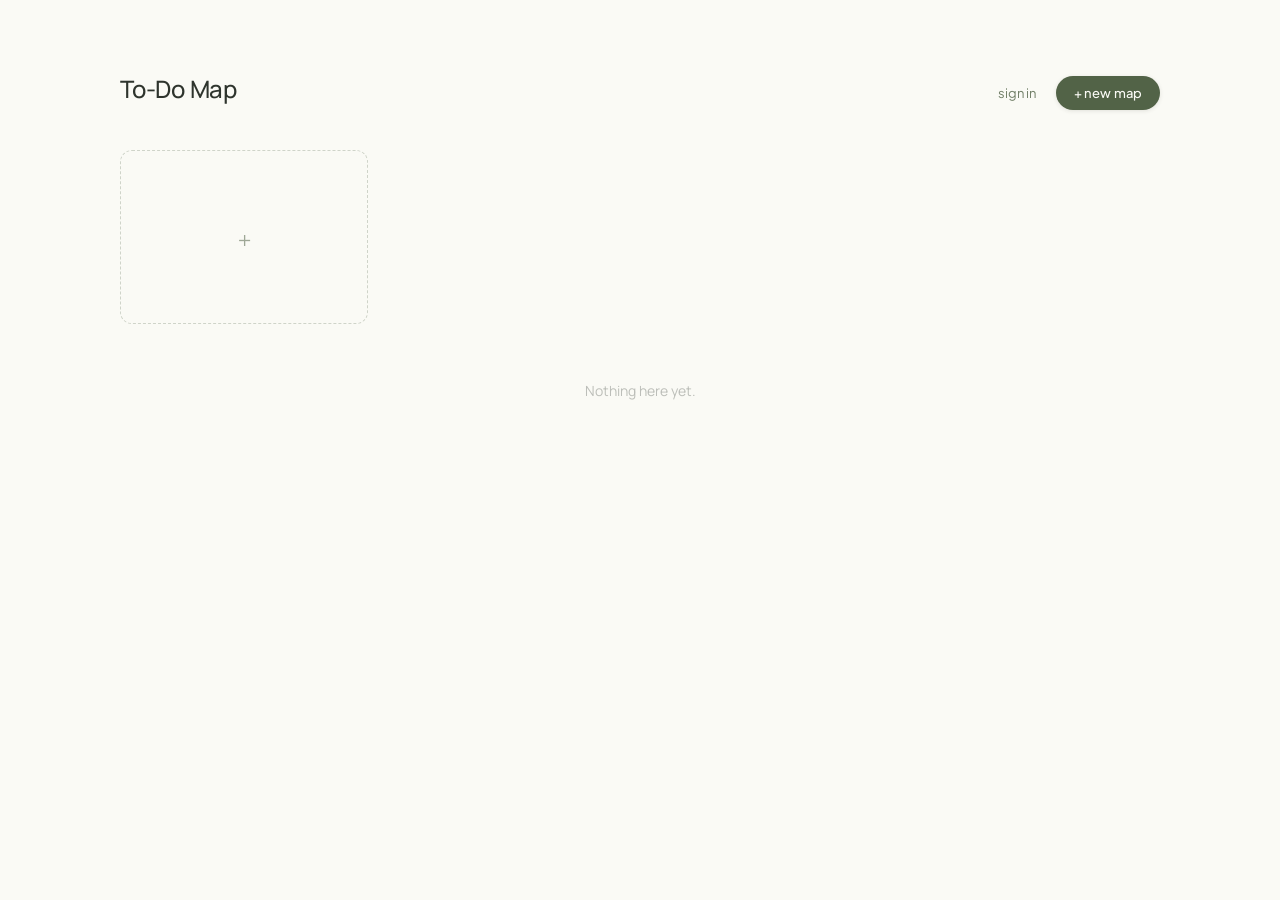
==== home/index.html @ ec62e2a8 "Add multi-map home screen with Supabase sync and email sign-in - New /home/ page: all maps as cards " ====
<!DOCTYPE html>
<html lang="en">
<head>
<meta charset="UTF-8">
<meta name="viewport" content="width=device-width, initial-scale=1.0">
<title>To-Do Map</title>
<meta property="og:title" content="To-Do Map | Sort your tasks, clear your mind.">
<meta property="og:description" content="All your maps in one place. Sort tasks by urgency and importance, or impact and effort.">
<meta property="og:image" content="https://todomap.live/preview.png">
<meta property="og:url" content="https://todomap.live/home/">
<meta property="og:type" content="website">
<link rel="preconnect" href="https://fonts.googleapis.com">
<link rel="preconnect" href="https://fonts.gstatic.com" crossorigin>
<link href="https://fonts.googleapis.com/css2?family=Manrope:wght@400;500;600&family=Plus+Jakarta+Sans:wght@400;500&display=swap" rel="stylesheet">
<style>
*, *::before, *::after { box-sizing: border-box; margin: 0; padding: 0; }

.sr-only {
  position: absolute;
  width: 1px;
  height: 1px;
  overflow: hidden;
  clip: rect(0,0,0,0);
  white-space: nowrap;
}

:root {
  --canvas-bg: #fafaf5;
  --card-bg: #ffffff;
  --text: #2e342d;
  --text-dim: rgba(46, 52, 45, 0.58);
  --text-muted: rgba(46, 52, 45, 0.3);
  --text-ghost: rgba(46, 52, 45, 0.2);
  --sage: #526347;
  --sage-08: rgba(82, 99, 71, 0.08);
  --sage-15: rgba(82, 99, 71, 0.15);
  --sage-20: rgba(82, 99, 71, 0.20);
  --sage-25: rgba(82, 99, 71, 0.25);
  --sage-45: rgba(82, 99, 71, 0.55);
  --sage-interactive: rgba(82, 99, 71, 0.82);
  --sage-label: rgba(82, 99, 71, 0.68);
  --card-shadow: 0 1px 4px rgba(46, 52, 45, 0.05);
  --card-shadow-lift: 0 8px 24px rgba(46, 52, 45, 0.16);
  --radius: 12px;
  --font-display: 'Manrope', sans-serif;
  --font-body: 'Plus Jakarta Sans', sans-serif;
}

html, body {
  min-height: 100%;
  background: var(--canvas-bg);
  color: var(--text);
  font-family: var(--font-body);
  -webkit-font-smoothing: antialiased;
}

button { font: inherit; color: inherit; }

/* ── Page layout ── */
.home {
  width: min(1040px, 100% - 96px);
  margin: 0 auto;
  padding: 72px 0 96px;
}

.home-header {
  display: flex;
  align-items: baseline;
  justify-content: space-between;
  margin-bottom: 40px;
}

.home-header h1 {
  font-family: var(--font-display);
  font-size: 24px;
  font-weight: 500;
  letter-spacing: -0.01em;
  color: var(--text);
}

.new-map-btn {
  border: none;
  background: var(--sage);
  color: var(--canvas-bg);
  font-family: var(--font-body);
  font-size: 13px;
  font-weight: 500;
  letter-spacing: 0.01em;
  padding: 9px 18px;
  border-radius: 999px;
  cursor: pointer;
  box-shadow: 0 1px 4px rgba(46, 52, 45, 0.12);
  transition: background 150ms, box-shadow 150ms;
}
.new-map-btn:hover {
  background: #42513a;
  box-shadow: 0 4px 12px rgba(46, 52, 45, 0.18);
}
.new-map-btn:focus-visible {
  outline: 2px solid var(--sage);
  outline-offset: 4px;
}

/* ── Card grid ── */
.maps-grid {
  display: grid;
  grid-template-columns: repeat(auto-fill, minmax(240px, 1fr));
  gap: 16px;
}

@keyframes cardSlideIn {
  from { opacity: 0; transform: translateY(-8px); }
  to   { opacity: 1; transform: translateY(0); }
}

.map-card {
  position: relative;
  background: var(--card-bg);
  border-radius: var(--radius);
  box-shadow: var(--card-shadow);
  transition: box-shadow 180ms ease;
}
/* Only cards appearing for the first time animate in — re-renders (menu
   toggles, renames) rebuild the grid and must not replay the entrance. */
.map-card.is-new {
  animation: cardSlideIn 200ms ease-out both;
}
.map-card:hover {
  box-shadow: var(--card-shadow-lift);
}

/* Thumbnail */
.map-thumb {
  cursor: pointer;
  position: relative;
  height: 110px;
  margin: 10px 10px 0;
  border-radius: 8px;
  background: var(--canvas-bg);
  overflow: hidden;
}
.map-thumb .axis-v {
  position: absolute;
  left: 50%;
  top: 14%;
  bottom: 14%;
  width: 1px;
  background: var(--sage-20);
}
.map-thumb .axis-h {
  position: absolute;
  top: 50%;
  left: 9%;
  right: 9%;
  height: 1px;
  background: var(--sage-20);
}
.map-thumb .mini-card {
  position: absolute;
  height: 9px;
  border-radius: 3px;
  background: var(--card-bg);
  box-shadow: 0 1px 3px rgba(46, 52, 45, 0.10);
}
.map-thumb .mini-card.done { opacity: 0.4; }
.map-kind-tag {
  position: absolute;
  top: 8px;
  right: 8px;
  font-family: var(--font-display);
  font-size: 10px;
  font-weight: 600;
  letter-spacing: 0.03em;
  color: var(--sage-label);
  background: var(--card-bg);
  border-radius: 999px;
  padding: 3px 8px;
  box-shadow: 0 1px 3px rgba(46, 52, 45, 0.08);
}

/* Title row */
.map-title-row {
  display: flex;
  align-items: flex-start;
  gap: 8px;
  padding: 12px 16px 14px;
}
.map-title {
  flex: 1;
  min-width: 0;
  font-size: 14px;
  font-weight: 500;
  color: var(--text);
  cursor: pointer;
  line-height: 1.4;
  overflow-wrap: break-word;
}
.map-rename-input {
  flex: 1;
  min-width: 0;
  font-family: var(--font-body);
  font-size: 14px;
  font-weight: 500;
  color: var(--text);
  border: none;
  border-bottom: 1px solid var(--sage-15);
  background: transparent;
  padding: 2px 0;
  outline: none;
  caret-color: var(--sage);
}
.map-count {
  flex: none;
  font-family: var(--font-display);
  font-size: 11px;
  color: var(--text-muted);
  line-height: 19.6px;
}
.map-menu-btn {
  border: none;
  background: none;
  color: var(--sage-25);
  font-size: 15px;
  line-height: 19.6px;
  padding: 0 6px;
  border-radius: 4px;
  cursor: pointer;
  flex: none;
  transition: color 150ms;
}
.map-menu-btn:hover { color: var(--sage); }

/* ⋯ dropdown menu */
.map-menu {
  position: absolute;
  bottom: 44px;
  right: 12px;
  z-index: 10;
  background: var(--card-bg);
  border-radius: var(--radius);
  box-shadow: var(--card-shadow-lift);
  padding: 6px;
  display: flex;
  flex-direction: column;
  min-width: 130px;
}
.map-menu button {
  text-align: left;
  border: none;
  background: none;
  font-family: var(--font-body);
  font-size: 13px;
  padding: 8px 10px;
  border-radius: 8px;
  cursor: pointer;
  color: var(--sage-interactive);
}
.map-menu button:hover {
  background: var(--sage-08);
  color: var(--sage);
}
.map-menu button.menu-delete { color: var(--text-dim); }
.map-menu button.menu-delete:hover {
  background: rgba(46, 52, 45, 0.06);
  color: var(--text);
}

/* New-map tile */
.new-map-tile {
  min-height: 174px;
  border: 1px dashed var(--sage-25);
  border-radius: var(--radius);
  background: none;
  display: flex;
  align-items: center;
  justify-content: center;
  cursor: pointer;
  color: var(--sage-45);
  transition: color 150ms, border-color 150ms;
}
.new-map-tile:hover {
  color: var(--sage);
  border-color: var(--sage-45);
}
.new-map-tile span {
  font-size: 22px;
  font-weight: 300;
  line-height: 1;
}

/* Empty state */
.empty-state {
  margin: 56px 0 0;
  text-align: center;
  font-family: var(--font-display);
  font-size: 14px;
  color: var(--text-muted);
  line-height: 1.6;
}

/* ── New-map picker (modal) ── */
.kind-picker-overlay {
  position: fixed;
  inset: 0;
  z-index: 100;
  background: rgba(46, 52, 45, 0.2);
  display: flex;
  align-items: center;
  justify-content: center;
}
.kind-picker-overlay[hidden] { display: none; }
.kind-picker-panel {
  background: var(--card-bg);
  border-radius: var(--radius);
  box-shadow: var(--card-shadow-lift);
  padding: 24px;
  display: flex;
  gap: 12px;
}
.kind-option {
  border: 1px solid var(--sage-15);
  background: none;
  border-radius: var(--radius);
  padding: 18px 20px;
  cursor: pointer;
  font-family: var(--font-body);
  display: flex;
  flex-direction: column;
  align-items: center;
  gap: 10px;
  width: 150px;
  transition: border-color 150ms, background 150ms;
}
.kind-option:hover {
  border-color: var(--sage-45);
  background: var(--sage-08);
}
.kind-option span {
  font-size: 13px;
  color: var(--text);
}
.kind-option.kind-import {
  border-style: dashed;
  border-color: var(--sage-25);
  justify-content: center;
}
.kind-option.kind-import span { color: var(--text-dim); }

@media (max-width: 560px) {
  .home { width: min(1040px, 100% - 48px); }
  .kind-picker-panel { flex-direction: column; }
}

/* ── Account (sign-in) ── */
.home-header-actions {
  display: flex;
  align-items: center;
  gap: 20px;
}
.auth-link {
  border: none;
  background: none;
  font-family: var(--font-body);
  font-size: 13px;
  color: var(--sage-interactive);
  cursor: pointer;
  padding: 0;
  max-width: 220px;
  overflow: hidden;
  text-overflow: ellipsis;
  white-space: nowrap;
  transition: color 150ms;
}
.auth-link:hover { color: var(--sage); }

.auth-panel {
  background: var(--card-bg);
  border-radius: var(--radius);
  box-shadow: var(--card-shadow-lift);
  padding: 24px;
  width: min(320px, calc(100vw - 48px));
}
.auth-title {
  font-size: 14px;
  font-weight: 500;
  color: var(--text);
  overflow-wrap: break-word;
}
.auth-note {
  margin-top: 8px;
  font-size: 13px;
  line-height: 1.5;
  color: var(--text-dim);
}
.auth-status { color: var(--sage-interactive); }
.auth-input {
  display: block;
  width: 100%;
  margin-top: 16px;
  font-family: var(--font-body);
  font-size: 14px;
  color: var(--text);
  border: none;
  border-bottom: 1px solid var(--sage-15);
  background: transparent;
  padding: 6px 0;
  outline: none;
  caret-color: var(--sage);
}
.auth-input:focus { border-bottom-color: var(--sage-45); }
.auth-input::placeholder { color: var(--text-ghost); }
#auth-send { margin-top: 18px; }
.auth-textbtn {
  margin-top: 16px;
  border: none;
  background: none;
  font-family: var(--font-body);
  font-size: 13px;
  color: var(--text-dim);
  cursor: pointer;
  padding: 0;
  transition: color 150ms;
}
.auth-textbtn:hover { color: var(--text); }

/* ── Toast ── */
.toast {
  position: fixed;
  bottom: 32px;
  left: 50%;
  transform: translateX(-50%);
  z-index: 200;
  background: var(--card-bg);
  border-radius: 999px;
  box-shadow: var(--card-shadow-lift);
  padding: 10px 18px;
  font-size: 13px;
  color: var(--text-dim);
  display: flex;
  align-items: center;
  gap: 12px;
  animation: cardSlideIn 200ms ease-out both;
}
.toast[hidden] { display: none; }
.toast button {
  border: none;
  background: none;
  font-family: var(--font-body);
  font-size: 13px;
  color: var(--sage-interactive);
  cursor: pointer;
  padding: 0;
}
.toast button:hover { color: var(--sage); }
</style>
</head>
<body>

<main class="home">
  <div class="home-header">
    <h1>To-Do Map</h1>
    <div class="home-header-actions">
      <button id="auth-link" class="auth-link" type="button" hidden>sign in</button>
      <button id="btn-new-map" class="new-map-btn" type="button">+ new map</button>
    </div>
  </div>

  <div id="maps-grid" class="maps-grid"></div>

  <p id="empty-state" class="empty-state" hidden>Nothing here yet.</p>
</main>

<div id="kind-picker" class="kind-picker-overlay" hidden>
  <div class="kind-picker-panel" role="dialog" aria-label="Create a new map">
    <button class="kind-option" type="button" data-kind="urgency-importance">
      <svg width="44" height="44" viewBox="0 0 44 44" aria-hidden="true"><line x1="22" y1="6" x2="22" y2="38" stroke="rgba(82,99,71,0.35)" stroke-width="1.5"></line><line x1="6" y1="22" x2="38" y2="22" stroke="rgba(82,99,71,0.35)" stroke-width="1.5"></line><rect x="26" y="9" width="9" height="5" rx="2" fill="#526347"></rect><rect x="9" y="12" width="9" height="5" rx="2" fill="rgba(82,99,71,0.45)"></rect><rect x="27" y="28" width="9" height="5" rx="2" fill="rgba(82,99,71,0.45)"></rect></svg>
      <span>urgency × importance</span>
    </button>
    <button class="kind-option" type="button" data-kind="impact-effort">
      <svg width="44" height="44" viewBox="0 0 44 44" aria-hidden="true"><line x1="22" y1="6" x2="22" y2="38" stroke="rgba(82,99,71,0.35)" stroke-width="1.5"></line><line x1="6" y1="22" x2="38" y2="22" stroke="rgba(82,99,71,0.35)" stroke-width="1.5"></line><circle cx="13" cy="13" r="5" fill="#526347"></circle><circle cx="31" cy="31" r="3.5" fill="rgba(82,99,71,0.35)"></circle></svg>
      <span>impact × effort</span>
    </button>
    <button id="btn-import" class="kind-option kind-import" type="button">
      <svg width="44" height="44" viewBox="0 0 44 44" fill="none" aria-hidden="true"><path d="M14 20 L22 12 L30 20" stroke="rgba(82,99,71,0.55)" stroke-width="1.5" stroke-linecap="round" stroke-linejoin="round"></path><line x1="22" y1="12" x2="22" y2="30" stroke="rgba(82,99,71,0.55)" stroke-width="1.5" stroke-linecap="round"></line><line x1="12" y1="35" x2="32" y2="35" stroke="rgba(82,99,71,0.35)" stroke-width="1.5" stroke-linecap="round"></line></svg>
      <span>import from file</span>
    </button>
  </div>
</div>

<div id="auth-modal" class="kind-picker-overlay" hidden>
  <div class="auth-panel" role="dialog" aria-label="Account">
    <div id="auth-signedout">
      <p class="auth-title">sync across devices</p>
      <p class="auth-note">enter your email and we’ll send a magic link — your maps follow you to any browser you sign in on.</p>
      <input id="auth-email" class="auth-input" type="email" autocomplete="email" placeholder="you@example.com" aria-label="email address">
      <button id="auth-send" class="new-map-btn" type="button">send magic link</button>
      <p id="auth-status" class="auth-note auth-status" hidden></p>
    </div>
    <div id="auth-signedin" hidden>
      <p class="auth-title" id="auth-user-email"></p>
      <p class="auth-note">your maps sync to this account. signing out keeps them in this browser.</p>
      <button id="auth-signout" class="auth-textbtn" type="button">sign out</button>
    </div>
  </div>
</div>

<div id="toast" class="toast" hidden>
  <span id="toast-msg"></span>
  <button id="toast-action" type="button" hidden></button>
</div>

<input type="file" id="import-input" accept=".json,application/json" class="sr-only" tabindex="-1">
<div class="sr-only" role="status" aria-live="polite" id="announcer"></div>

<script src="../share-config.js"></script>
<script src="../share.js"></script>
<script src="../maps-index.js"></script>
<script src="../maps-cloud.js"></script>
<script src="home.js"></script>
</body>
</html>
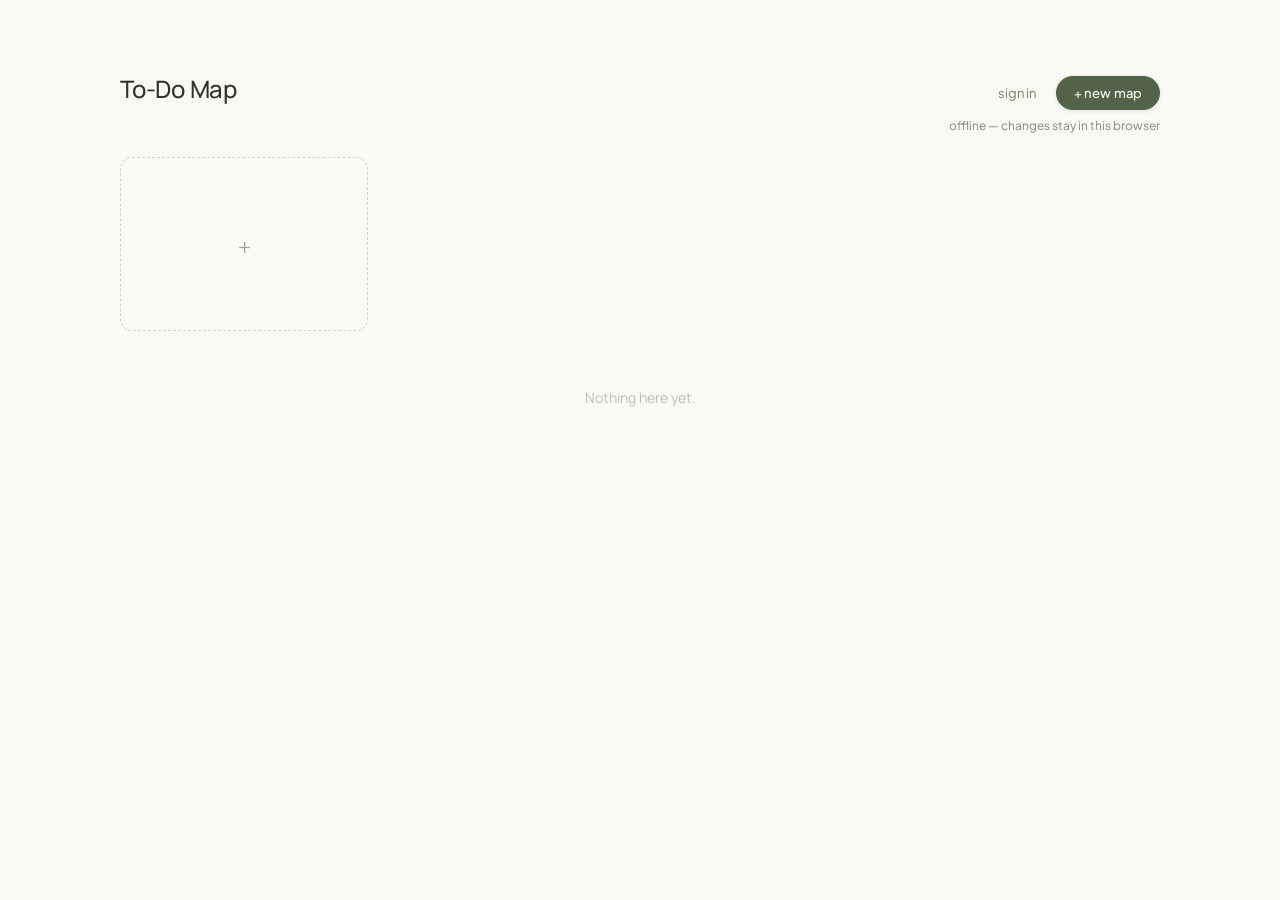
==== commit 8a9abfe8: "Stage 1 data safety: per-map shares, durable deletes, stable sign-in ids Fixes the audit's data-loss" ====
--- a/home/index.html
+++ b/home/index.html
@@ -373,6 +373,25 @@
 }
 .auth-link:hover { color: var(--sage); }
 
+/* Sync status — quiet when everything works, one short line when it doesn't */
+.sync-status {
+  margin: -32px 0 24px;
+  text-align: right;
+  font-size: 12px;
+  color: var(--text-dim);
+}
+.sync-status button {
+  border: none;
+  background: none;
+  font: inherit;
+  color: var(--sage-interactive);
+  cursor: pointer;
+  padding: 0;
+  text-decoration: underline;
+  text-underline-offset: 2px;
+}
+.sync-status button:hover { color: var(--sage); }
+
 .auth-panel {
   background: var(--card-bg);
   border-radius: var(--radius);
@@ -422,6 +441,24 @@
   transition: color 150ms;
 }
 .auth-textbtn:hover { color: var(--text); }
+.auth-dot {
+  display: block;
+  width: 8px;
+  height: 8px;
+  border-radius: 50%;
+  background: var(--sage);
+  opacity: 0.75;
+  margin-bottom: 10px;
+}
+.auth-substat {
+  margin-top: 6px;
+  font-size: 11px;
+  color: var(--text-muted);
+}
+.auth-links { margin-top: 16px; }
+.auth-textbtn.auth-inline { margin-top: 0; font-size: 11px; color: var(--sage-interactive); }
+.auth-textbtn.auth-inline:hover { color: var(--sage); }
+.auth-sep { color: var(--text-ghost); margin: 0 8px; font-size: 11px; }
 
 /* ── Toast ── */
 .toast {
@@ -464,6 +501,8 @@
       <button id="btn-new-map" class="new-map-btn" type="button">+ new map</button>
     </div>
   </div>
+
+  <p id="sync-status" class="sync-status" role="status" hidden></p>
 
   <div id="maps-grid" class="maps-grid"></div>
 
@@ -490,15 +529,20 @@
 <div id="auth-modal" class="kind-picker-overlay" hidden>
   <div class="auth-panel" role="dialog" aria-label="Account">
     <div id="auth-signedout">
-      <p class="auth-title">sync across devices</p>
-      <p class="auth-note">enter your email and we’ll send a magic link — your maps follow you to any browser you sign in on.</p>
+      <p class="auth-title">sync your maps across devices</p>
       <input id="auth-email" class="auth-input" type="email" autocomplete="email" placeholder="you@example.com" aria-label="email address">
-      <button id="auth-send" class="new-map-btn" type="button">send magic link</button>
+      <button id="auth-send" class="new-map-btn" type="button">send link</button>
       <p id="auth-status" class="auth-note auth-status" hidden></p>
+    </div>
+    <div id="auth-sent" hidden>
+      <span class="auth-dot" aria-hidden="true"></span>
+      <p class="auth-title">check your inbox</p>
+      <p class="auth-note" id="auth-sent-email"></p>
+      <p class="auth-links"><button id="auth-resend" class="auth-textbtn auth-inline" type="button">resend</button><span class="auth-sep" aria-hidden="true">·</span><button id="auth-change-email" class="auth-textbtn auth-inline" type="button">use a different email</button></p>
     </div>
     <div id="auth-signedin" hidden>
       <p class="auth-title" id="auth-user-email"></p>
-      <p class="auth-note">your maps sync to this account. signing out keeps them in this browser.</p>
+      <p class="auth-substat">maps sync to this account</p>
       <button id="auth-signout" class="auth-textbtn" type="button">sign out</button>
     </div>
   </div>
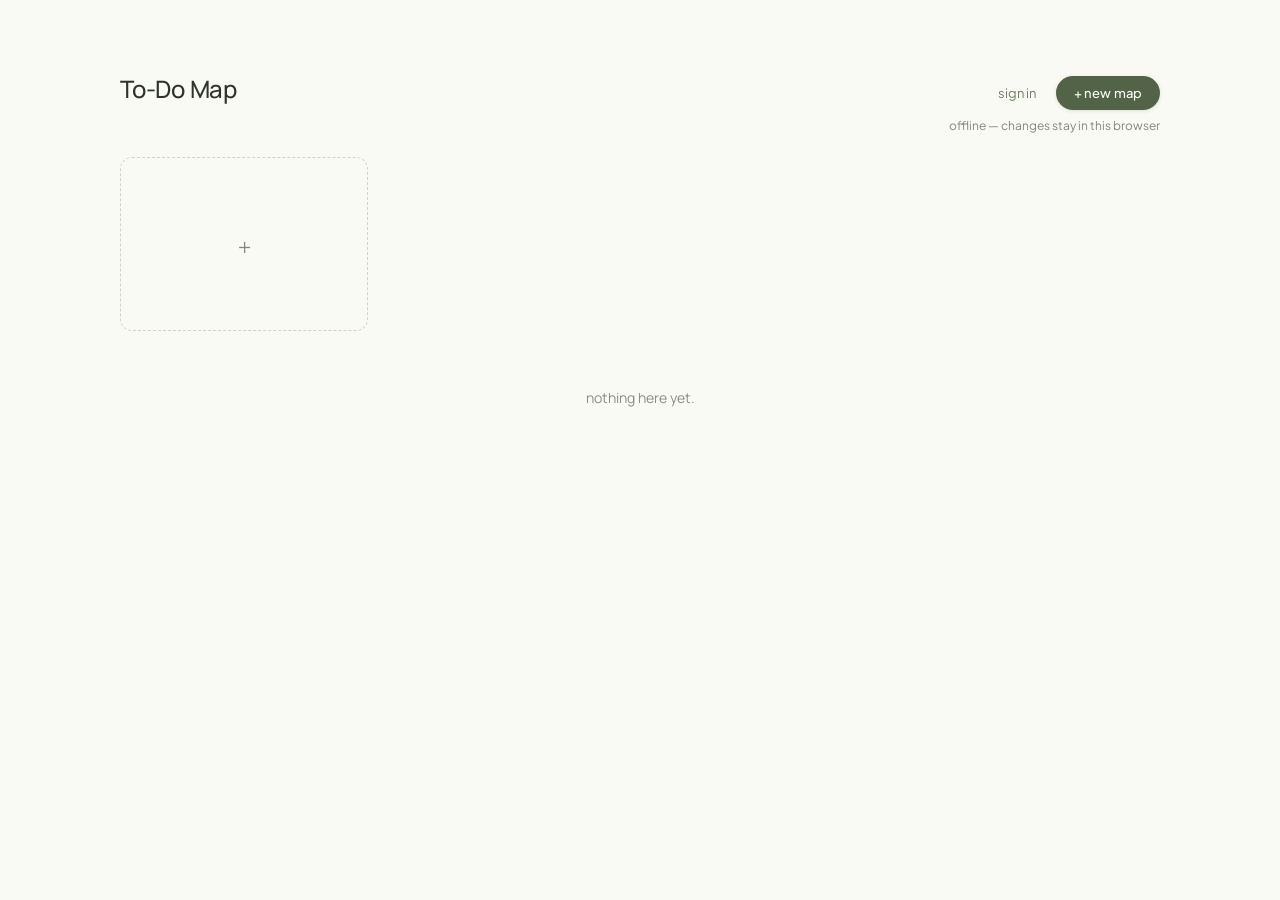
==== commit 9ab6ba4f: "Stage 4 polish: contrast, tap targets, titles, toasts, copy, mechanics Final audit stage — the small" ====
--- a/home/index.html
+++ b/home/index.html
@@ -29,14 +29,14 @@
   --card-bg: #ffffff;
   --text: #2e342d;
   --text-dim: rgba(46, 52, 45, 0.58);
-  --text-muted: rgba(46, 52, 45, 0.3);
+  --text-muted: rgba(46, 52, 45, 0.55);
   --text-ghost: rgba(46, 52, 45, 0.2);
   --sage: #526347;
   --sage-08: rgba(82, 99, 71, 0.08);
   --sage-15: rgba(82, 99, 71, 0.15);
   --sage-20: rgba(82, 99, 71, 0.20);
   --sage-25: rgba(82, 99, 71, 0.25);
-  --sage-45: rgba(82, 99, 71, 0.55);
+  --sage-45: rgba(82, 99, 71, 0.72);
   --sage-interactive: rgba(82, 99, 71, 0.82);
   --sage-label: rgba(82, 99, 71, 0.68);
   --card-shadow: 0 1px 4px rgba(46, 52, 45, 0.05);
@@ -133,11 +133,18 @@
 .map-thumb {
   cursor: pointer;
   position: relative;
+  display: block;
   height: 110px;
   margin: 10px 10px 0;
   border-radius: 8px;
   background: var(--canvas-bg);
   overflow: hidden;
+}
+.map-thumb:focus-visible,
+.map-title:focus-visible {
+  outline: 2px solid var(--sage);
+  outline-offset: 2px;
+  border-radius: 4px;
 }
 .map-thumb .axis-v {
   position: absolute;
@@ -194,6 +201,7 @@
   cursor: pointer;
   line-height: 1.4;
   overflow-wrap: break-word;
+  text-decoration: none; /* it's a link now — keep the card look */
 }
 .map-rename-input {
   flex: 1;
@@ -506,11 +514,11 @@
 
   <div id="maps-grid" class="maps-grid"></div>
 
-  <p id="empty-state" class="empty-state" hidden>Nothing here yet.</p>
+  <p id="empty-state" class="empty-state" hidden>nothing here yet.</p>
 </main>
 
 <div id="kind-picker" class="kind-picker-overlay" hidden>
-  <div class="kind-picker-panel" role="dialog" aria-label="Create a new map">
+  <div class="kind-picker-panel" role="dialog" aria-modal="true" aria-label="Create a new map">
     <button class="kind-option" type="button" data-kind="urgency-importance">
       <svg width="44" height="44" viewBox="0 0 44 44" aria-hidden="true"><line x1="22" y1="6" x2="22" y2="38" stroke="rgba(82,99,71,0.35)" stroke-width="1.5"></line><line x1="6" y1="22" x2="38" y2="22" stroke="rgba(82,99,71,0.35)" stroke-width="1.5"></line><rect x="26" y="9" width="9" height="5" rx="2" fill="#526347"></rect><rect x="9" y="12" width="9" height="5" rx="2" fill="rgba(82,99,71,0.45)"></rect><rect x="27" y="28" width="9" height="5" rx="2" fill="rgba(82,99,71,0.45)"></rect></svg>
       <span>urgency × importance</span>
@@ -527,7 +535,7 @@
 </div>
 
 <div id="auth-modal" class="kind-picker-overlay" hidden>
-  <div class="auth-panel" role="dialog" aria-label="Account">
+  <div class="auth-panel" role="dialog" aria-modal="true" aria-label="Account">
     <div id="auth-signedout">
       <p class="auth-title">sync your maps across devices</p>
       <input id="auth-email" class="auth-input" type="email" autocomplete="email" placeholder="you@example.com" aria-label="email address">
